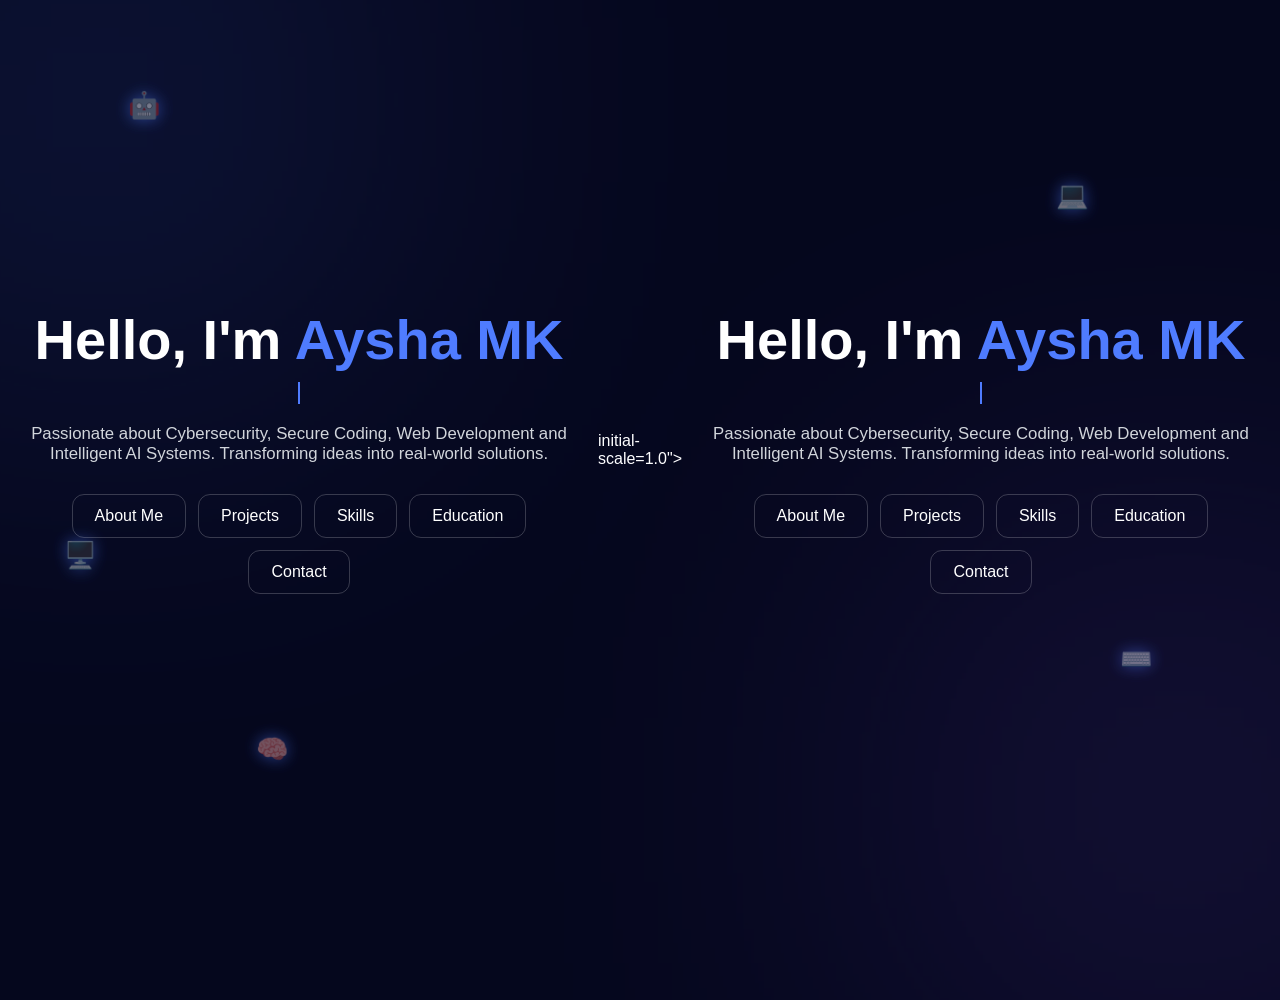
==== index.html @ 0e55d135 "Fix HTML structure and improve styling" ====
<!DOCTYPE html>
<html lang="en">

<head>
    <meta charset="UTF-8">
    <meta name="viewport" content="width=device-width,<!DOCTYPE html>
<html lang="en">

<head>
    <meta charset="UTF-8">
    <meta name="viewport" content="width=device-width, initial-scale=1.0">

    <title>Aysha MK Portfolio</title>

    <style>
        * {
            margin: 0;
            padding: 0;
            box-sizing: border-box;
            font-family: 'Poppins', sans-serif;
        }

        body {
            background: #05071d;
            color: white;
            min-height: 100vh;
            overflow: hidden;
            display: flex;
            justify-content: center;
            align-items: center;
            position: relative;
        }

        /* 🌈 Background glow */
        body::before,
        body::after {
            content: '';
            position: absolute;
            width: 400px;
            height: 400px;
            filter: blur(200px);
            opacity: .25;
            z-index: 0;
        }

        body::before {
            background: #4f7cff;
            top: -100px;
            left: -100px;
        }

        body::after {
            background: #8b5cf6;
            bottom: -100px;
            right: -100px;
        }

        /* 🌐 floating tech icons */
        .tech {
            position: absolute;
            font-size: 26px;
            opacity: 0.25;
            animation: float 6s ease-in-out infinite;
            filter: drop-shadow(0 0 8px #4f7cff);
        }

        @keyframes float {
            0%, 100% { transform: translateY(0px); }
            50% { transform: translateY(-30px); }
        }

        /* HERO */
        .hero {
            text-align: center;
            z-index: 2;
            padding: 20px;
            max-width: 800px;
        }

        /* NAME */
        .hero h1 {
            font-size: 3.5rem;
            margin-bottom: 10px;
        }

        .hero span {
            color: #4f7cff;
        }

        /* typing */
        .typing-container {
            display: flex;
            justify-content: center;
            margin-bottom: 20px;
        }

        .typing-text {
            color: #cbd5e1;
            font-size: 1.2rem;
            white-space: nowrap;
            overflow: hidden;
            border-right: 2px solid #4f7cff;
            width: 0;
            animation: typing 6s steps(60, end) infinite, blink .8s infinite;
        }

        @keyframes typing {
            0% { width: 0; }
            40% { width: 100%; }
            60% { width: 100%; }
            100% { width: 0; }
        }

        @keyframes blink {
            50% { border-color: transparent; }
        }

        /* description */
        .hero p {
            color: #d1d5db;
            font-size: 1.05rem;
            margin-bottom: 30px;
        }

        /* buttons */
        .buttons {
            display: flex;
            justify-content: center;
            flex-wrap: wrap;
            gap: 12px;
        }

        .btn {
            padding: 12px 22px;
            border-radius: 12px;
            border: 1px solid rgba(255, 255, 255, 0.2);
            color: white;
            text-decoration: none;
            transition: 0.3s;
        }

        .btn:hover {
            background: linear-gradient(135deg, #4f7cff, #8b5cf6);
            transform: translateY(-3px);
        }
    </style>
</head>

<body>

    <!-- 🌐 Floating tech icons -->
    <div class="tech" style="top:10%; left:10%;">🤖</div>
    <div class="tech" style="top:20%; right:15%;">💻</div>
    <div class="tech" style="bottom:15%; left:20%;">🧠</div>
    <div class="tech" style="bottom:25%; right:10%;">⌨️</div>
    <div class="tech" style="top:60%; left:5%;">🖥️</div>

    <section class="hero">

        <h1>Hello, I'm <span>Aysha MK</span></h1>

        <div class="typing-container">
            <div class="typing-text">
                MSc Computer Science Student | BSc Computer Science graduate | Cybersecurity | AI Enthusiast
            </div>
        </div>

        <p>
            Passionate about Cybersecurity, Secure Coding, Web Development
            and Intelligent AI Systems. Transforming ideas into real-world solutions.
        </p>

        <div class="buttons">
            <a href="about.html" class="btn">About Me</a>
            <a href="projects.html" class="btn">Projects</a>
            <a href="skills.html" class="btn">Skills</a>
            <a href="education.html" class="btn">Education</a>
            <a href="contact.html" class="btn">Contact</a>
        </div>

    </section>

</body>

</html> initial-scale=1.0">

    <title>Aysha MK Portfolio</title>

    <style>
        * {
            margin: 0;
            padding: 0;
            box-sizing: border-box;
            font-family: 'Poppins', sans-serif;
        }

        body {
            background: #05071d;
            color: white;
            min-height: 100vh;
            overflow: hidden;
            display: flex;
            justify-content: center;
            align-items: center;
            position: relative;
        }

        /* 🌈 Background glow */
        body::before,
        body::after {
            content: '';
            position: absolute;
            width: 400px;
            height: 400px;
            filter: blur(200px);
            opacity: .25;
            z-index: 0;
        }

        body::before {
            background: #4f7cff;
            top: -100px;
            left: -100px;
        }

        body::after {
            background: #8b5cf6;
            bottom: -100px;
            right: -100px;
        }

        /* 🌐 floating tech icons */
        .tech {
            position: absolute;
            font-size: 26px;
            opacity: 0.25;
            animation: float 6s ease-in-out infinite;
            filter: drop-shadow(0 0 8px #4f7cff);
        }

        @keyframes float {

            0%,
            100% {
                transform: translateY(0px);
            }

            50% {
                transform: translateY(-30px);
            }
        }

        /* HERO */
        .hero {
            text-align: center;
            z-index: 2;
            padding: 20px;
            max-width: 800px;
        }

        /* keep your existing animation */
        @keyframes floatImg {

            0%,
            100% {
                transform: translateY(0px);
            }

            50% {
                transform: translateY(-10px);
            }
        }

        /* NAME */
        .hero h1 {
            font-size: 3.5rem;
            margin-bottom: 10px;
        }

        .hero span {
            color: #4f7cff;
        }

        /* typing */
        .typing-container {
            display: flex;
            justify-content: center;
            margin-bottom: 20px;
        }

        .typing-text {
            color: #cbd5e1;
            font-size: 1.2rem;
            white-space: nowrap;
            overflow: hidden;
            border-right: 2px solid #4f7cff;
            width: 0;
            animation: typing 6s steps(60, end) infinite, blink .8s infinite;
        }

        @keyframes typing {
            0% {
                width: 0;
            }

            40% {
                width: 100%;
            }

            60% {
                width: 100%;
            }

            100% {
                width: 0;
            }
        }

        @keyframes blink {
            50% {
                border-color: transparent;
            }
        }

        /* description */
        .hero p {
            color: #d1d5db;
            font-size: 1.05rem;
            margin-bottom: 30px;
        }

        /* buttons */
        .buttons {
            display: flex;
            justify-content: center;
            flex-wrap: wrap;
            gap: 12px;
        }

        .btn {
            padding: 12px 22px;
            border-radius: 12px;
            border: 1px solid rgba(255, 255, 255, 0.2);
            color: white;
            text-decoration: none;
            transition: 0.3s;
        }

        .btn:hover {
            background: linear-gradient(135deg, #4f7cff, #8b5cf6);
            transform: translateY(-3px);
        }
    </style>
</head>

<body>

    <!-- 🌐 Floating tech icons -->
    <div class="tech" style="top:10%; left:10%;">🤖</div>
    <div class="tech" style="top:20%; right:15%;">💻</div>
    <div class="tech" style="bottom:15%; left:20%;">🧠</div>
    <div class="tech" style="bottom:25%; right:10%;">⌨️</div>
    <div class="tech" style="top:60%; left:5%;">🖥️</div>

    <section class="hero">

        

        <h1>Hello, I'm <span>Aysha MK</span></h1>

        <div class="typing-container">
            <div class="typing-text">
                MSc Computer Science Student | BSc Computer Science graduate | Cybersecurity | AI Enthusiast
            </div>
        </div>

        <p>
            Passionate about Cybersecurity, Secure Coding, Web Development
            and Intelligent AI Systems. Transforming ideas into real-world solutions.
        </p>

        <div class="buttons">
            <a href="about.html" class="btn">About Me</a>
            <a href="projects.html" class="btn">Projects</a>
            <a href="skills.html" class="btn">Skills</a>
            <a href="education.html" class="btn">Education</a>
            <a href="contact.html" class="btn">Contact</a>
        </div>

    </section>

</body>

</html>
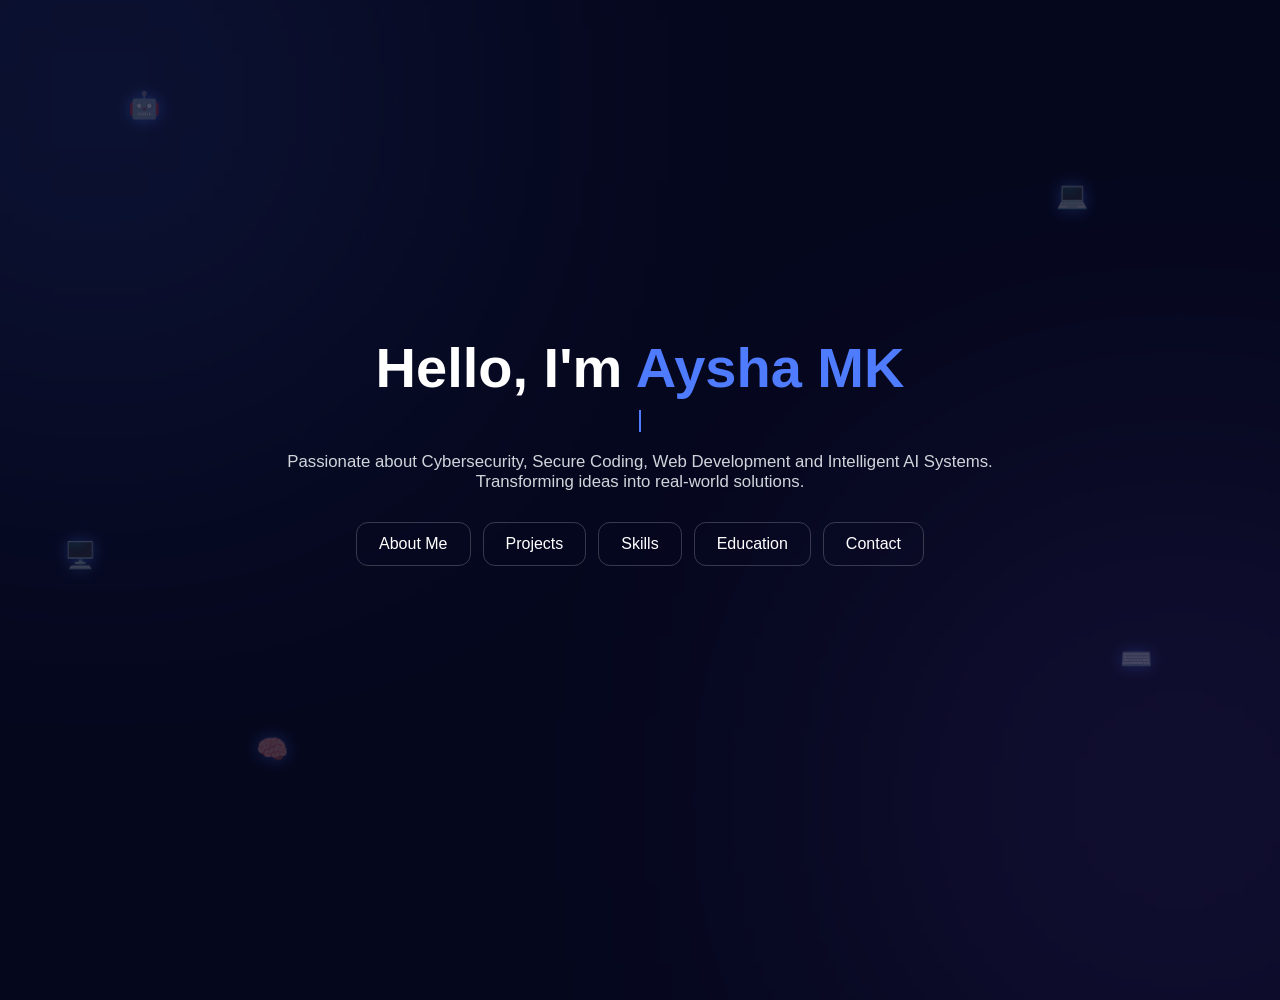
==== commit 4a0bb9d6: "Delete existing HTML and CSS for portfolio Removed HTML structure and styling for the portfolio page" ====
--- a/index.html
+++ b/index.html
@@ -182,213 +182,4 @@
 
 </body>
 
-</html> initial-scale=1.0">
-
-    <title>Aysha MK Portfolio</title>
-
-    <style>
-        * {
-            margin: 0;
-            padding: 0;
-            box-sizing: border-box;
-            font-family: 'Poppins', sans-serif;
-        }
-
-        body {
-            background: #05071d;
-            color: white;
-            min-height: 100vh;
-            overflow: hidden;
-            display: flex;
-            justify-content: center;
-            align-items: center;
-            position: relative;
-        }
-
-        /* 🌈 Background glow */
-        body::before,
-        body::after {
-            content: '';
-            position: absolute;
-            width: 400px;
-            height: 400px;
-            filter: blur(200px);
-            opacity: .25;
-            z-index: 0;
-        }
-
-        body::before {
-            background: #4f7cff;
-            top: -100px;
-            left: -100px;
-        }
-
-        body::after {
-            background: #8b5cf6;
-            bottom: -100px;
-            right: -100px;
-        }
-
-        /* 🌐 floating tech icons */
-        .tech {
-            position: absolute;
-            font-size: 26px;
-            opacity: 0.25;
-            animation: float 6s ease-in-out infinite;
-            filter: drop-shadow(0 0 8px #4f7cff);
-        }
-
-        @keyframes float {
-
-            0%,
-            100% {
-                transform: translateY(0px);
-            }
-
-            50% {
-                transform: translateY(-30px);
-            }
-        }
-
-        /* HERO */
-        .hero {
-            text-align: center;
-            z-index: 2;
-            padding: 20px;
-            max-width: 800px;
-        }
-
-        /* keep your existing animation */
-        @keyframes floatImg {
-
-            0%,
-            100% {
-                transform: translateY(0px);
-            }
-
-            50% {
-                transform: translateY(-10px);
-            }
-        }
-
-        /* NAME */
-        .hero h1 {
-            font-size: 3.5rem;
-            margin-bottom: 10px;
-        }
-
-        .hero span {
-            color: #4f7cff;
-        }
-
-        /* typing */
-        .typing-container {
-            display: flex;
-            justify-content: center;
-            margin-bottom: 20px;
-        }
-
-        .typing-text {
-            color: #cbd5e1;
-            font-size: 1.2rem;
-            white-space: nowrap;
-            overflow: hidden;
-            border-right: 2px solid #4f7cff;
-            width: 0;
-            animation: typing 6s steps(60, end) infinite, blink .8s infinite;
-        }
-
-        @keyframes typing {
-            0% {
-                width: 0;
-            }
-
-            40% {
-                width: 100%;
-            }
-
-            60% {
-                width: 100%;
-            }
-
-            100% {
-                width: 0;
-            }
-        }
-
-        @keyframes blink {
-            50% {
-                border-color: transparent;
-            }
-        }
-
-        /* description */
-        .hero p {
-            color: #d1d5db;
-            font-size: 1.05rem;
-            margin-bottom: 30px;
-        }
-
-        /* buttons */
-        .buttons {
-            display: flex;
-            justify-content: center;
-            flex-wrap: wrap;
-            gap: 12px;
-        }
-
-        .btn {
-            padding: 12px 22px;
-            border-radius: 12px;
-            border: 1px solid rgba(255, 255, 255, 0.2);
-            color: white;
-            text-decoration: none;
-            transition: 0.3s;
-        }
-
-        .btn:hover {
-            background: linear-gradient(135deg, #4f7cff, #8b5cf6);
-            transform: translateY(-3px);
-        }
-    </style>
-</head>
-
-<body>
-
-    <!-- 🌐 Floating tech icons -->
-    <div class="tech" style="top:10%; left:10%;">🤖</div>
-    <div class="tech" style="top:20%; right:15%;">💻</div>
-    <div class="tech" style="bottom:15%; left:20%;">🧠</div>
-    <div class="tech" style="bottom:25%; right:10%;">⌨️</div>
-    <div class="tech" style="top:60%; left:5%;">🖥️</div>
-
-    <section class="hero">
-
-        
-
-        <h1>Hello, I'm <span>Aysha MK</span></h1>
-
-        <div class="typing-container">
-            <div class="typing-text">
-                MSc Computer Science Student | BSc Computer Science graduate | Cybersecurity | AI Enthusiast
-            </div>
-        </div>
-
-        <p>
-            Passionate about Cybersecurity, Secure Coding, Web Development
-            and Intelligent AI Systems. Transforming ideas into real-world solutions.
-        </p>
-
-        <div class="buttons">
-            <a href="about.html" class="btn">About Me</a>
-            <a href="projects.html" class="btn">Projects</a>
-            <a href="skills.html" class="btn">Skills</a>
-            <a href="education.html" class="btn">Education</a>
-            <a href="contact.html" class="btn">Contact</a>
-        </div>
-
-    </section>
-
-</body>
-
-</html>
+</html> 
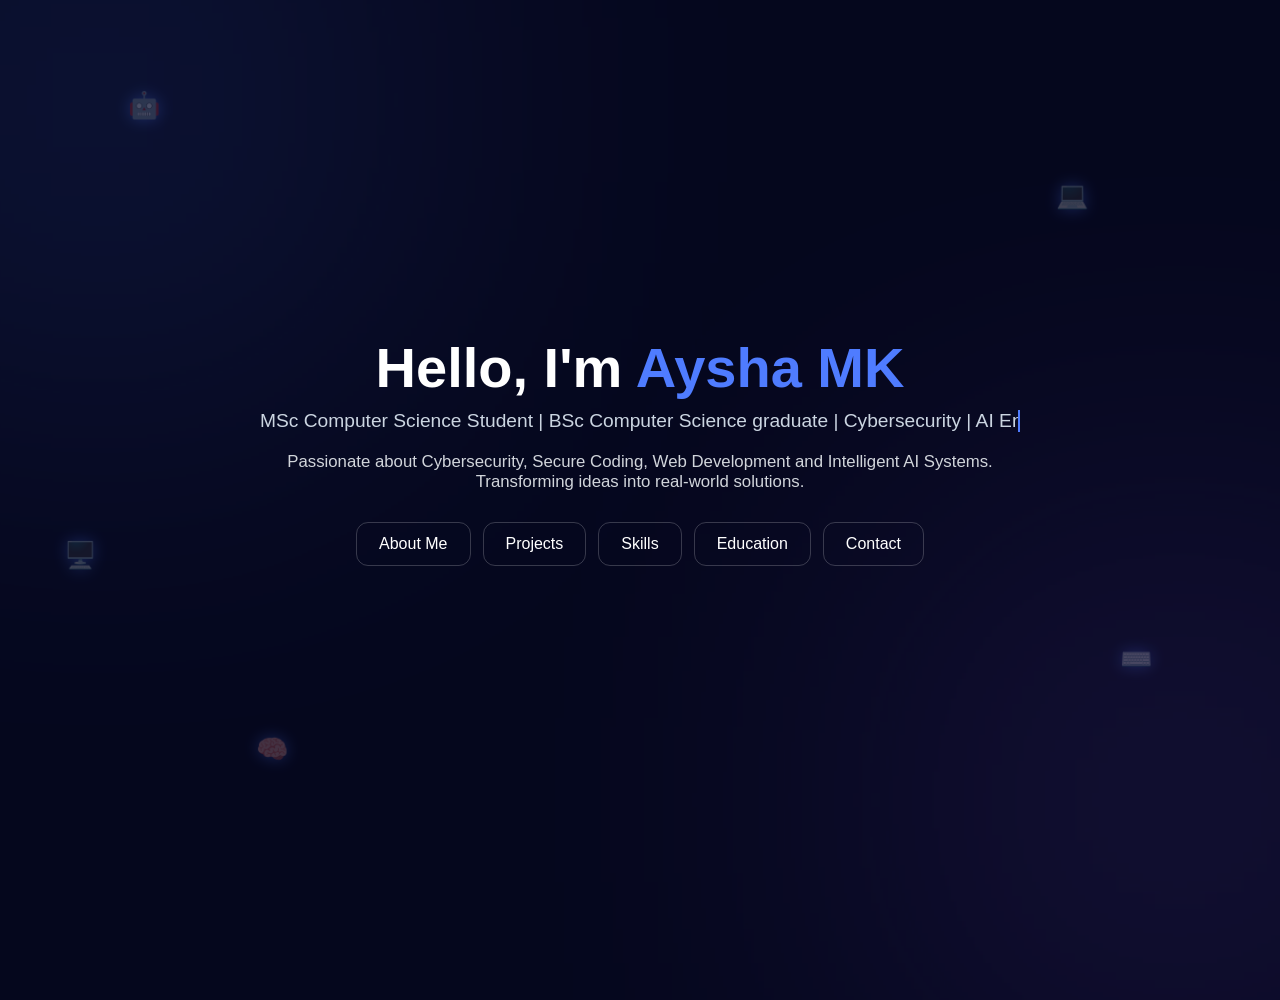
==== commit 4b170f26: "Refactor typing animation styles in index.html" ====
--- a/index.html
+++ b/index.html
@@ -1,9 +1,4 @@
 <!DOCTYPE html>
-<html lang="en">
-
-<head>
-    <meta charset="UTF-8">
-    <meta name="viewport" content="width=device-width,<!DOCTYPE html>
 <html lang="en">
 
 <head>
@@ -77,7 +72,6 @@
             max-width: 800px;
         }
 
-        /* NAME */
         .hero h1 {
             font-size: 3.5rem;
             margin-bottom: 10px;
@@ -86,43 +80,49 @@
         .hero span {
             color: #4f7cff;
         }
-
-        /* typing */
-        .typing-container {
-            display: flex;
-            justify-content: center;
-            margin-bottom: 20px;
-        }
-
-        .typing-text {
-            color: #cbd5e1;
-            font-size: 1.2rem;
-            white-space: nowrap;
-            overflow: hidden;
-            border-right: 2px solid #4f7cff;
-            width: 0;
-            animation: typing 6s steps(60, end) infinite, blink .8s infinite;
-        }
-
-        @keyframes typing {
-            0% { width: 0; }
-            40% { width: 100%; }
-            60% { width: 100%; }
-            100% { width: 0; }
-        }
-
-        @keyframes blink {
-            50% { border-color: transparent; }
-        }
-
-        /* description */
+.typing-container {
+    display: flex;
+    justify-content: center;
+    margin-bottom: 20px;
+}
+
+.typing-text {
+    color: #cbd5e1;
+    font-size: 1.2rem;
+    white-space: nowrap;
+    overflow: hidden;
+    border-right: 2px solid #4f7cff;
+
+    /* Start hidden */
+    width: 0;
+
+    /* Type once and keep text visible */
+    animation: typing 6s steps(60, end) forwards,
+               blink .8s infinite;
+}
+
+@keyframes typing {
+    from {
+        width: 0;
+    }
+
+    to {
+        width: 100%;
+    }
+}
+
+@keyframes blink {
+    50% {
+        border-color: transparent;
+    }
+}
+        
         .hero p {
             color: #d1d5db;
             font-size: 1.05rem;
             margin-bottom: 30px;
         }
 
-        /* buttons */
         .buttons {
             display: flex;
             justify-content: center;
@@ -143,6 +143,36 @@
             background: linear-gradient(135deg, #4f7cff, #8b5cf6);
             transform: translateY(-3px);
         }
+
+        /* =========================
+           📱 MOBILE RESPONSIVE FIX
+        ========================== */
+        @media (max-width: 768px) {
+
+            body {
+                overflow-y: auto;
+                align-items: flex-start;
+                padding: 40px 15px;
+            }
+
+            .hero h1 {
+                font-size: 2.2rem;
+            }
+
+            .hero p {
+                font-size: 0.95rem;
+            }
+
+            .btn {
+                width: 100%;
+                text-align: center;
+            }
+
+            .buttons {
+                flex-direction: column;
+                gap: 10px;
+            }
+        }
     </style>
 </head>
 
@@ -182,4 +212,4 @@
 
 </body>
 
-</html> 
+</html>
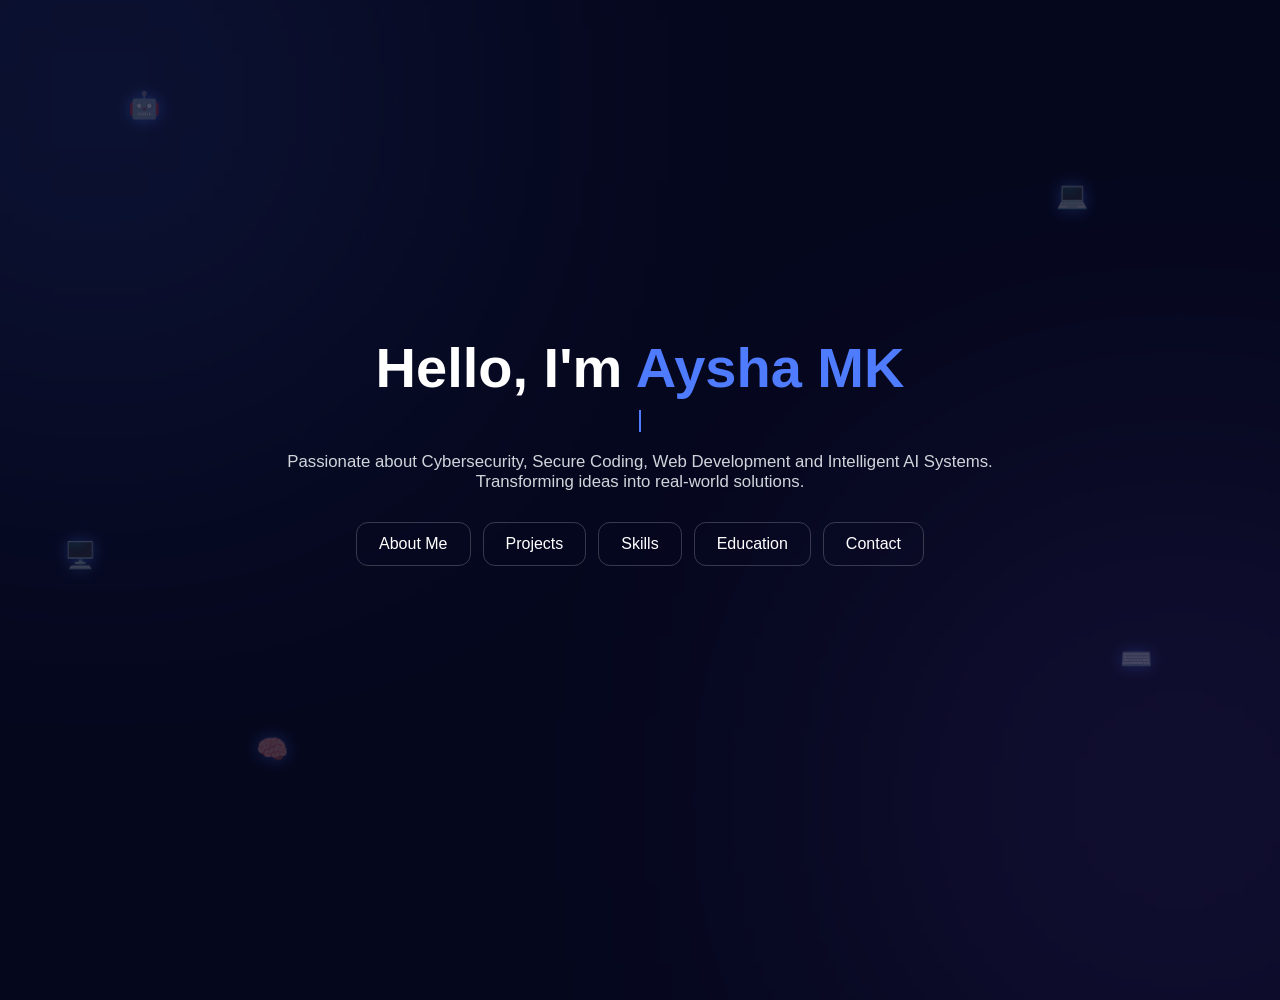
==== commit ee35a036: "Enhance typing animation and add mobile styles Updated typing animation to be infinite and added mob" ====
--- a/index.html
+++ b/index.html
@@ -80,7 +80,7 @@
         .hero span {
             color: #4f7cff;
         }
-.typing-container {
+        .typing-container {
     display: flex;
     justify-content: center;
     margin-bottom: 20px;
@@ -92,28 +92,53 @@
     white-space: nowrap;
     overflow: hidden;
     border-right: 2px solid #4f7cff;
-
-    /* Start hidden */
     width: 0;
-
-    /* Type once and keep text visible */
-    animation: typing 6s steps(60, end) forwards,
+    animation: typing 6s steps(60, end) infinite,
                blink .8s infinite;
 }
 
 @keyframes typing {
-    from {
+    0% {
         width: 0;
     }
 
-    to {
+    40% {
         width: 100%;
+    }
+
+    60% {
+        width: 100%;
+    }
+
+    100% {
+        width: 0;
     }
 }
 
 @keyframes blink {
     50% {
         border-color: transparent;
+    }
+}
+
+/* 📱 Mobile Responsive Typing */
+@media screen and (max-width: 768px) {
+
+    .typing-container {
+        width: 100%;
+        padding: 0 10px;
+    }
+
+    .typing-text {
+        font-size: 0.95rem;
+        white-space: normal;
+        word-break: break-word;
+        text-align: center;
+        line-height: 1.6;
+        max-width: 100%;
+        animation: blink .8s infinite;
+        width: auto;
+        border-right: 2px solid #4f7cff;
     }
 }
         
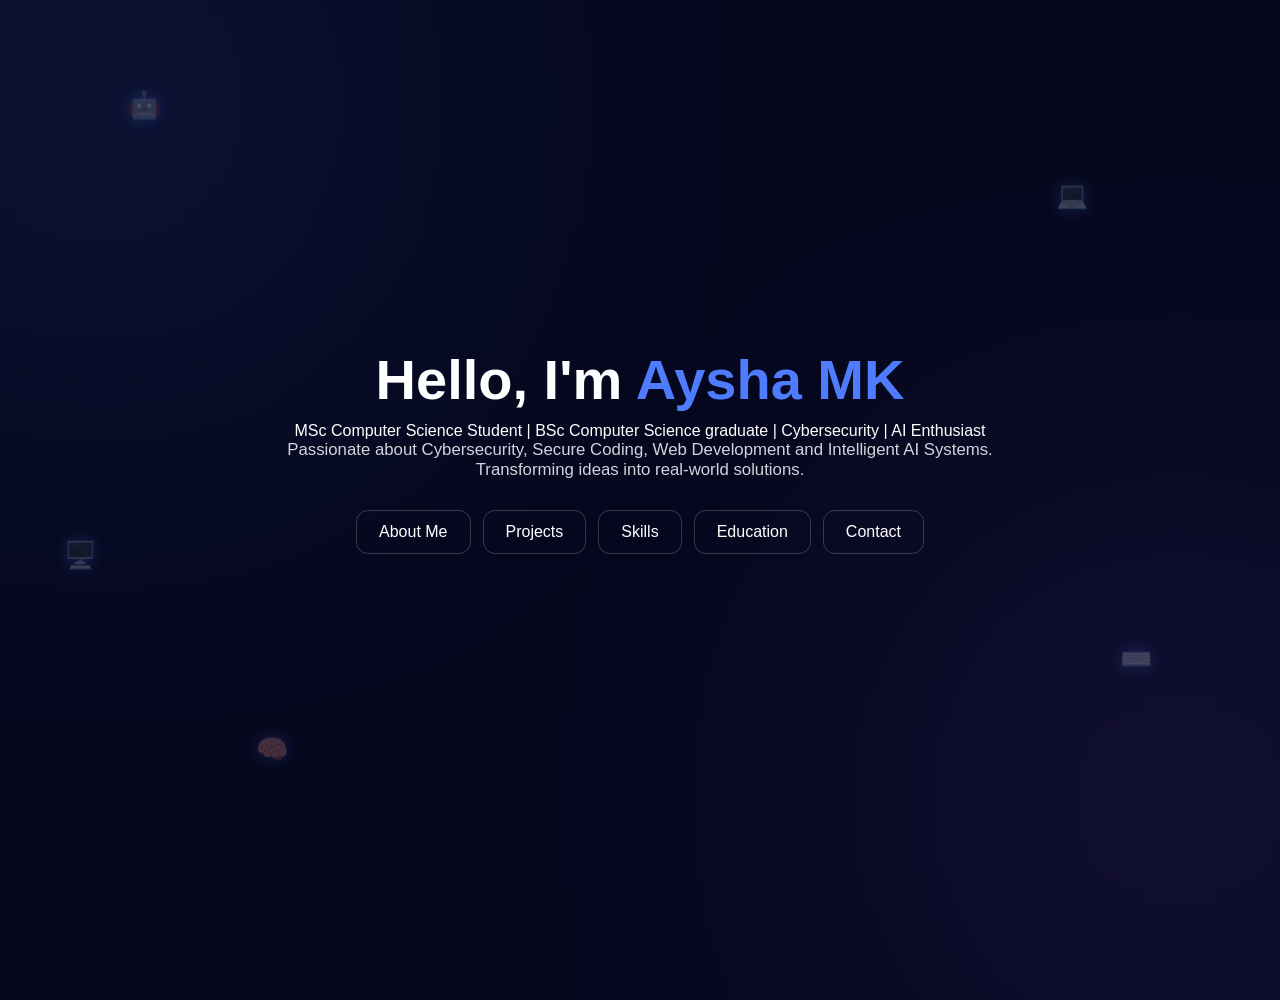
==== commit f6b911f7: "Delete typing animation and related styles Removed typing animation styles and responsive design for" ====
--- a/index.html
+++ b/index.html
@@ -80,67 +80,6 @@
         .hero span {
             color: #4f7cff;
         }
-        .typing-container {
-    display: flex;
-    justify-content: center;
-    margin-bottom: 20px;
-}
-
-.typing-text {
-    color: #cbd5e1;
-    font-size: 1.2rem;
-    white-space: nowrap;
-    overflow: hidden;
-    border-right: 2px solid #4f7cff;
-    width: 0;
-    animation: typing 6s steps(60, end) infinite,
-               blink .8s infinite;
-}
-
-@keyframes typing {
-    0% {
-        width: 0;
-    }
-
-    40% {
-        width: 100%;
-    }
-
-    60% {
-        width: 100%;
-    }
-
-    100% {
-        width: 0;
-    }
-}
-
-@keyframes blink {
-    50% {
-        border-color: transparent;
-    }
-}
-
-/* 📱 Mobile Responsive Typing */
-@media screen and (max-width: 768px) {
-
-    .typing-container {
-        width: 100%;
-        padding: 0 10px;
-    }
-
-    .typing-text {
-        font-size: 0.95rem;
-        white-space: normal;
-        word-break: break-word;
-        text-align: center;
-        line-height: 1.6;
-        max-width: 100%;
-        animation: blink .8s infinite;
-        width: auto;
-        border-right: 2px solid #4f7cff;
-    }
-}
         
         .hero p {
             color: #d1d5db;
